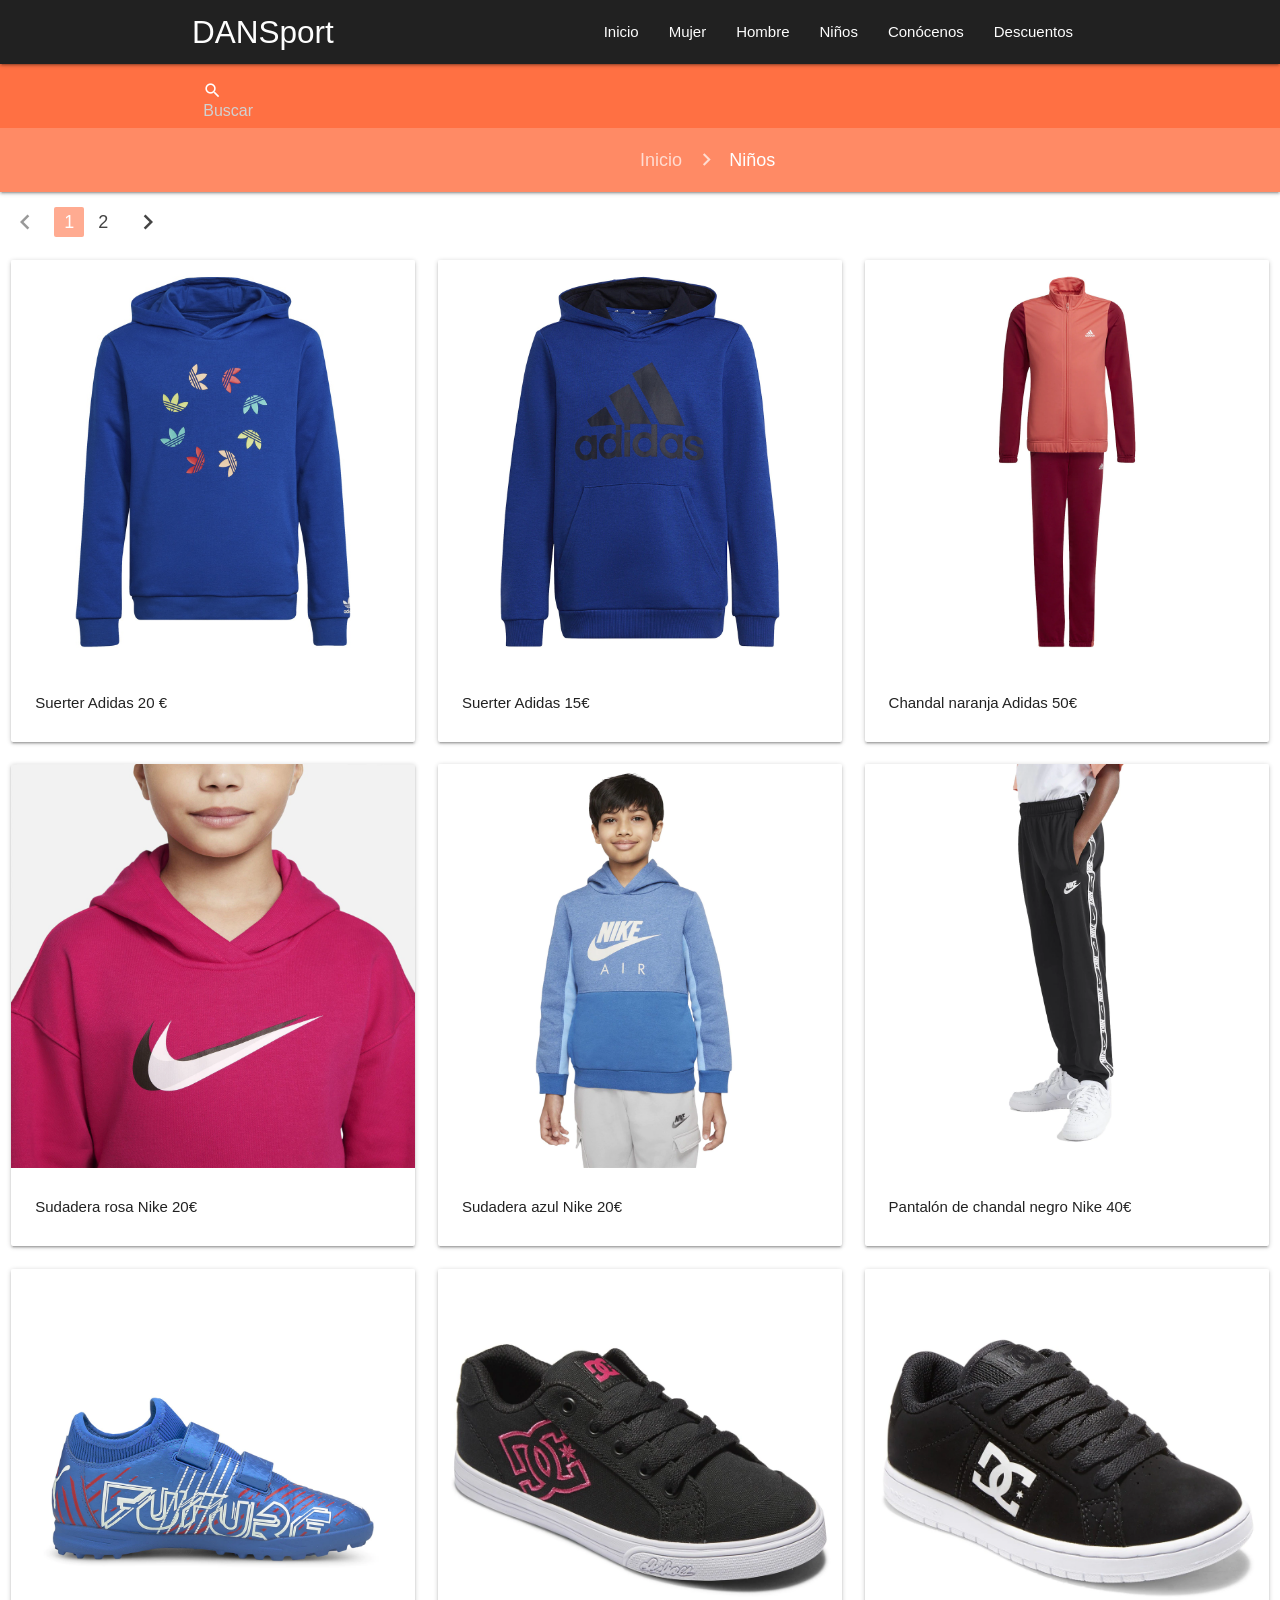
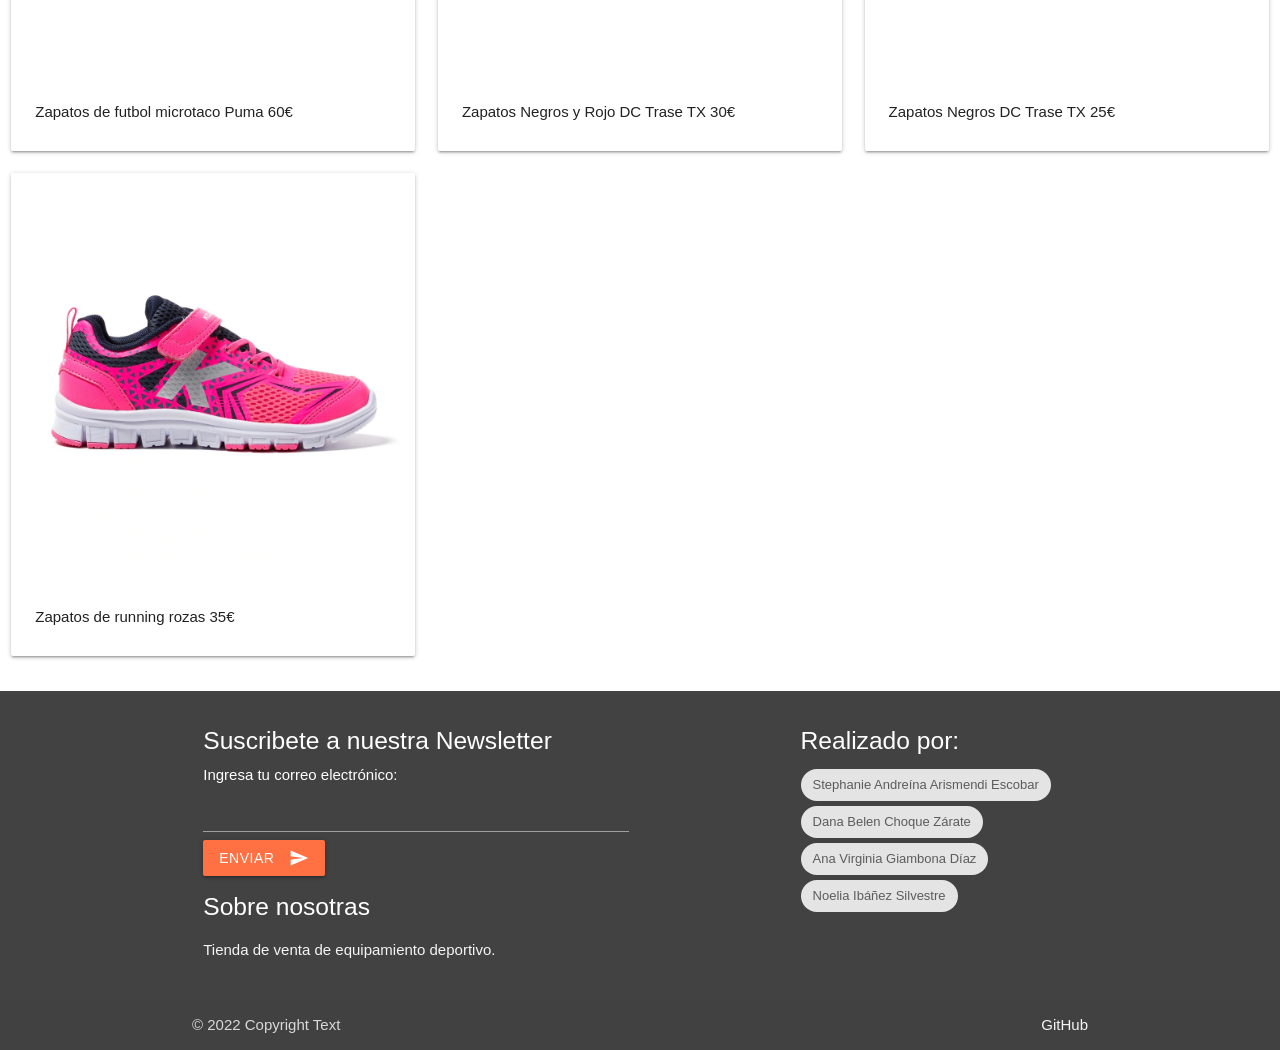
==== child.html @ 0dd9e733 "tabs" ====
<!DOCTYPE html>
<html lang="es">
<html>
<scroll-container>
  <center>
    <head id="cabecera">
      <title>Ni&ntildeos</title>
      <!-- CSS  -->
      <link media="screen" href="./css/materialize.css" type="text/css" rel="stylesheet">
      <link href="https://fonts.googleapis.com/icon?family=Material+Icons" rel="stylesheet">
      <link href="css/materialize.css" type="text/css" rel="stylesheet" media="screen,projection"/>
      <link href="css/style.css" type="text/css" rel="stylesheet" media="screen,projection"/>
    </head>
  </center>

  <body>
    <div class="navbar-fixed">
      <nav class="nav-wrapper 212121 grey darken-4" role="navigation">
        <div class="nav-wrapper container"><a id="logo-container" href="principal.html" class="brand-logo">DANSport</a>
          <ul class="right hide-on-med-and-down">
            <li><a href="principal.html">Inicio</a></li>
            <li> <a href="mujer.html"> Mujer </a> </li>
            <li> <a href="hombre.html"> Hombre </a> </li>
            <li> <a href="child.html"> Ni&ntildeos </a> </li>
            <li> <a href="contacto.html"> Conócenos </a> </li>
            <li> <a href="descuentos.html"> Descuentos </a> </li>
          </ul>
    
          <ul id="nav-mobile" class="sidenav">
            <li><a href="principal.html">Inicio</a></li>
            <li> <a href="mujer.html"> Mujer </a> </li>
            <li> <a href="hombre.html"> Hombre </a> </li>
            <li> <a href="child.html"> Ni&ntildeos </a> </li>
            <li><a href="contacto.html">Conócenos</a></li>
            <li><a href="descuentos.html">Descuentos</a></li>
          </ul>
          <a href="#" data-target="nav-mobile" class="sidenav-trigger"><i class="material-icons">menu</i></a>
        </div>
      </nav>
    </div>


    <nav>
      <div class="nav-wrapper deep-orange lighten-1">
        
        <div class="container section">
          <div class="row">
            <div class="input-field col s6">
              <input id="search" type="text" placeholder="Buscar" class="autocomplete">
              <label for="search"><i class="material-icons">search</i></label>
          </div>
        </div>
        
      </div>
    </nav>

    <nav>
      <div class="nav-wrapper deep-orange lighten-2">
        <div class="col s12 m4 l2">
          <a href="principal.html" class="breadcrumb">Inicio</a>
          <a href="#!" class="breadcrumb">Niños</a>
        </div>
      </div>
    </nav>

    <div>
      <ul class="pagination">
        <li class="disabled"><a href="#!"><i class="material-icons">chevron_left</i></a></li>
        <li class="active deep-orange lighten-3"><a href="#!">1</a></li>
        <li class="desactive"><a href="#!">2</a></li>
        <li class="waves-effect"><a href="#!"><i class="material-icons">chevron_right</i></a></li>
      </ul>
    </div>

      <div class="row">
        <div class="col s4">
          <div class="card">
            <div class="card-image">
              <img src="img/Ninos/Ropa/00119710807256____5__1200x1200.jpg">
            </div>
            <div class="card-content" tabindex="0">
              <p>Suerter Adidas 20 €</p>
            </div>
          </div>
        </div>

        <div class="col s4">
          <div class="card">
            <div class="card-image">
              <img src="img/Ninos/Ropa/00132418007996____1__1200x1200.webp">
            </div>
            <div class="card-content" tabindex="0">
              <p>Suerter Adidas 15€</p>
            </div>
          </div>
        </div>

        <div class="col s4">
          <div class="card">
            <div class="card-image">
              <img src="img/Ninos/Ropa/00132425306928____2__1200x1200.webp">
            </div>
            <div class="card-content" tabindex="0">
              <p>Chandal naranja Adidas 50€</p>
            </div>
          </div>
        </div>

        <div class="col s4">
          <div class="card">
            <div class="card-image">
              <img src="img/Ninos/Ropa/00199446821870____4__1200x1200.webp">
            </div>
            <div class="card-content" tabindex="0">
              <p>Sudadera rosa Nike 20€</p>
            </div>
          </div>
        </div>

        <div class="col s4">
          <div class="card">
            <div class="card-image">
              <img src="img/Ninos/Ropa/00199446821946____2__1200x1200.webp">
            </div>
            <div class="card-content" tabindex="0">
              <p>Sudadera azul Nike 20€</p>
            </div>
          </div>
        </div>

        <div class="col s4">
          <div class="card">
            <div class="card-image">
              <img src="img/Ninos/Ropa/00199446916126____4__1200x1200.webp">
            </div>
            <div class="card-content" tabindex="0">
              <p>Pantalón de chandal negro Nike 40€</p>
            </div>
          </div>
        </div>

        <div class="col s4">
          <div class="card">
            <div class="card-image">
              <img src="img/Ninos/Zapatos/00166969617662____8__1200x1200.webp">
            </div>
            <div class="card-content" tabindex="0">
              <p>Zapatos de futbol microtaco Puma 60€</p>
            </div>
          </div>
        </div>

        <div class="col s4">
          <div class="card">
            <div class="card-image">
              <img src="img/Ninos/Zapatos/361337600034401_WWW_1000x1000.webp">
            </div>
            <div class="card-content" tabindex="0">
              <p>Zapatos Negros y Rojo DC Trase TX 30€</p>
            </div>
          </div>
        </div>


        <div class="col s4">
          <div class="card">
            <div class="card-image">
              <img src="img/Ninos/Zapatos/361337601737301_WWW_1000x1000.webp">
            </div>
            <div class="card-content" tabindex="0">
              <p>Zapatos Negros DC Trase TX 25€</p>
            </div>
          </div>
        </div>

        <div class="col s4">
          <div class="card">
            <div class="card-image">
              <img src="img/Ninos/Zapatos/843382338470500_WWW_1000x1000.webp">
            </div>
            <div class="card-content" tabindex="0">
              <p>Zapatos de running rozas 35€</p>
            </div>
          </div>
        </div>

      </div>
    </div>

    <div class="box-wrapper">

      <footer class="page-footer grey darken-3">
        <div class="container">
          <div class="row">
            <div class="col l6 s12">
              <h5 class="white-text" tabindex="0">Suscribete a nuestra Newsletter</h5>
              <form>
                Ingresa tu correo electrónico: <input type="text" name="correoelectrónico">
                <button class="btn waves-effect deep-orange lighten-1" type="submit" name="action">Enviar
                  <i class="material-icons right">send</i>
                </button>
              </form>
              <h5 class="white-text" tabindex="0">Sobre nosotras</h5>

              <p class="grey-text text-lighten-4" tabindex="0">Tienda de venta de equipamiento deportivo.</p>
            </div>
            <div class="col l4 offset-l2 s12">
              <h5 class="white-text" tabindex="0">Realizado por:</h5>
              <ul>
                <li><a class="chip" tabindex="0">Stephanie Andreína Arismendi Escobar</a></li>
                <li><a class="chip" tabindex="0">Dana Belen Choque Zárate</a></li>
                <li><a class="chip" tabindex="0">Ana Virginia Giambona Díaz</a></li>
                <li><a class="chip" tabindex="0">Noelia Ibáñez Silvestre</a></li>
              </ul>
            </div>
          </div>
        </div>
        <div class="footer-copyright">
          <div class="container">
            © 2022 Copyright Text
            <a class="grey-text text-lighten-4 right" href="https://github.com/UYA-21-22/proyectoConvJunio" tabindex="-1">GitHub</a>
          </div>
        </div>
      </footer>
    </div>

    <!--  Scripts-->
    <script src="https://code.jquery.com/jquery-2.1.1.min.js"></script>
    <script src="js/materialize.js"></script>
    <script src="js/init.js"></script>
    <script src="js/autocomplete.js"></script>
  </body>
</scroll-container>
</html>
---- css/style.css ----
/* Custom Stylesheet */
/**
 * Use this file to override Materialize files so you can update
 * the core Materialize files in the future
 *
 * Made By MaterializeCSS.com
 */

nav ul a,
nav .brand-logo {
  color: rgb(253, 253, 253);
}

p {
  line-height: 2rem;
}

.sidenav-trigger {
  color: #ffffff;
}

.parallax-container {
  min-height: 380px;
  line-height: 0;
  height: auto;
  color: rgba(255,255,255,.9);
}
  .parallax-container .section {
    width: 100%;
  }

@media only screen and (max-width : 992px) {
  .parallax-container .section {
    position: absolute;
    top: 40%;
  }
  #index-banner .section {
    top: 10%;
  }
}

@media only screen and (max-width : 600px) {
  #index-banner .section {
    top: 0;
  }
}

.icon-block {
  padding: 0 15px;
}
.icon-block .material-icons {
  font-size: inherit;
}

footer.page-footer {
  margin: 0;
}


.subtitle {
  font-size: 30px;
  font-weight: 400;
}

.grid {
  display: grid;
  background-color: rgb(247, 232, 11);
  border: 10px solid rgba(214, 20, 20, 0);
  margin: 10px 0;
  text-align: center;
  line-height: 50px;
  font-size: 28px;
  color: rgb(0, 0, 0);
  padding: 50px;
}
.contenedor{
  position: relative;
  height: 100%;
  position: fixed;
  width: 100%;
  z-index: 1000;
}
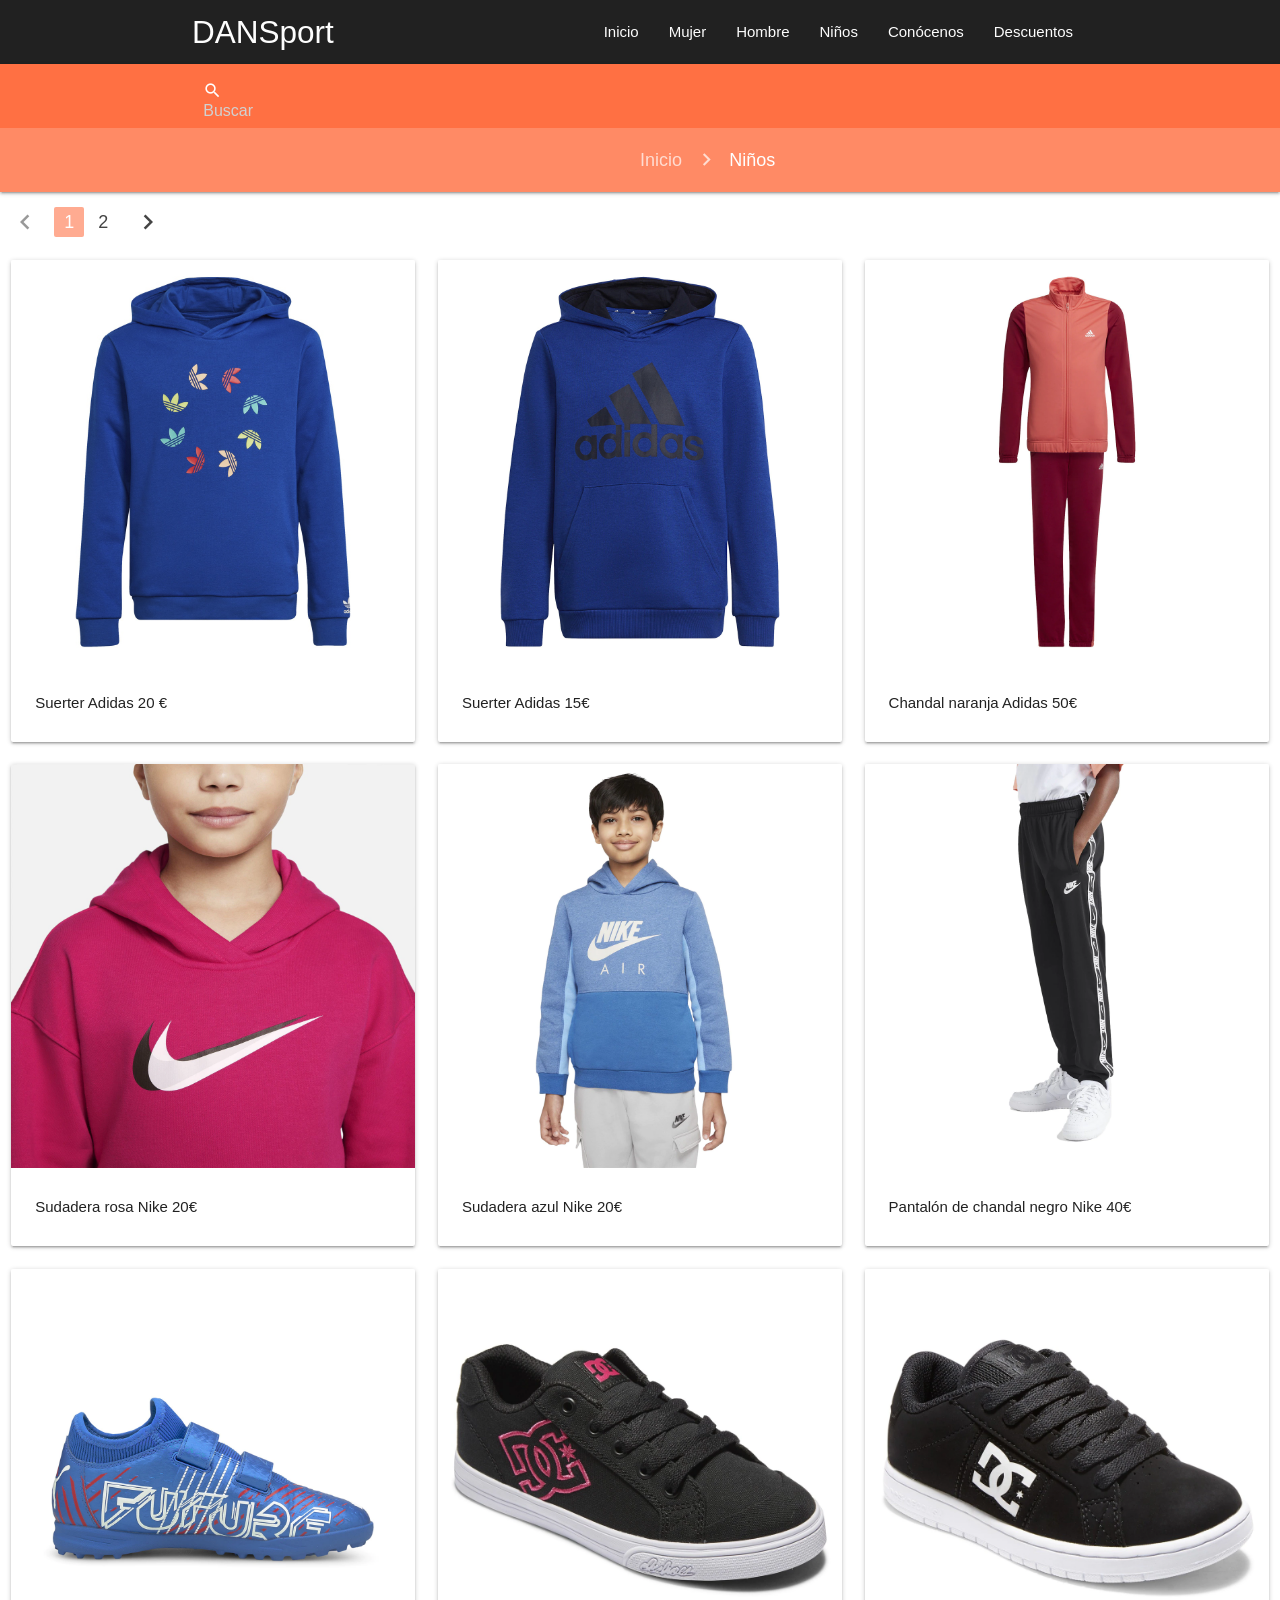
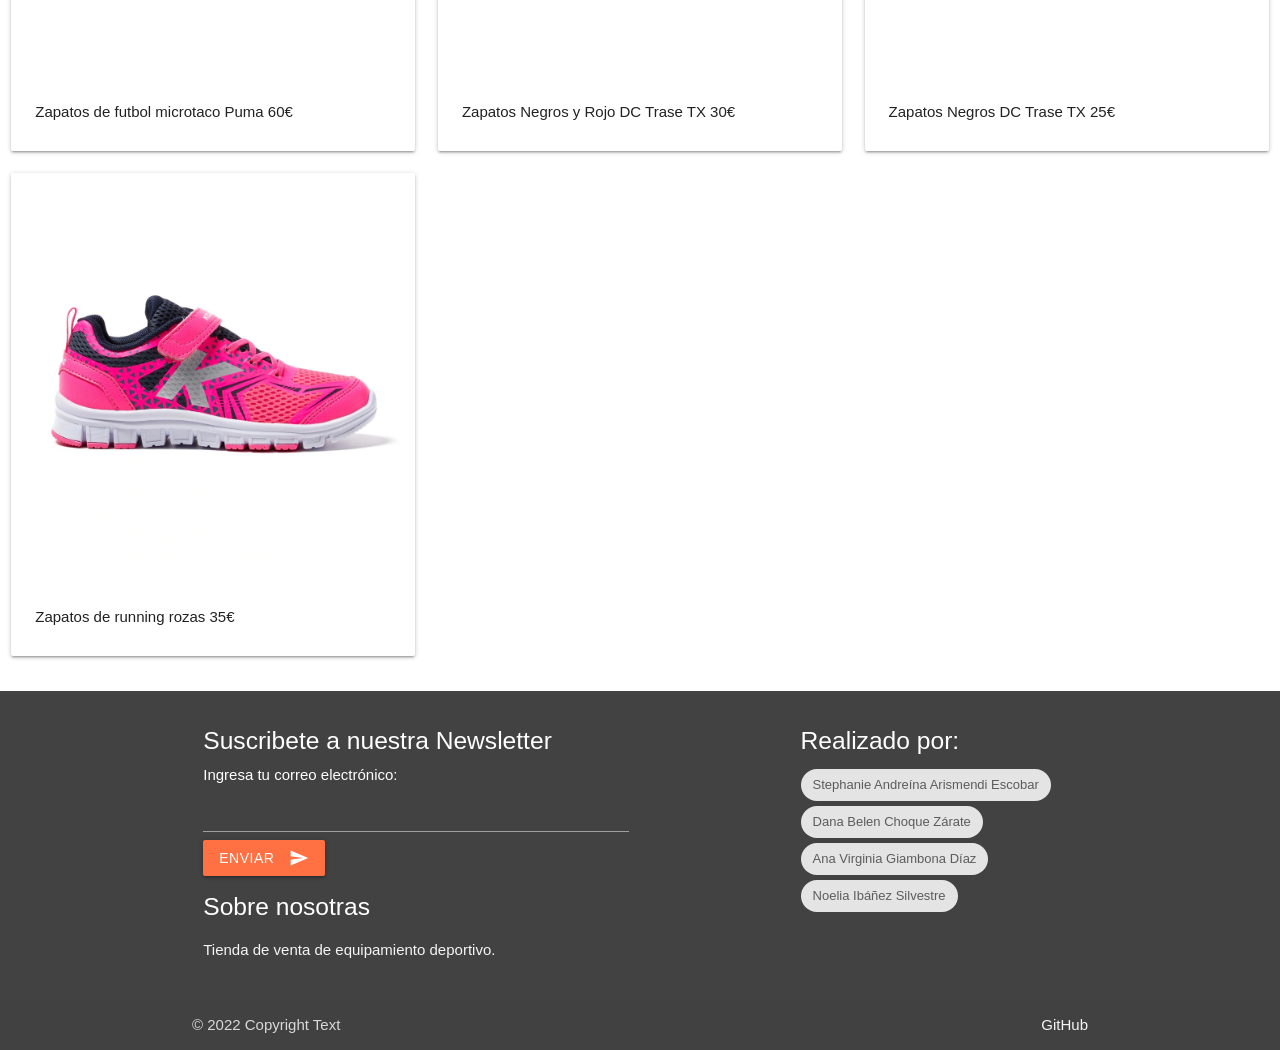
==== commit 1a5e1782: "actulizado" ====
--- a/child.html
+++ b/child.html
@@ -14,30 +14,29 @@
   </center>
 
   <body>
-    <div class="navbar-fixed">
-      <nav class="nav-wrapper 212121 grey darken-4" role="navigation">
-        <div class="nav-wrapper container"><a id="logo-container" href="principal.html" class="brand-logo">DANSport</a>
-          <ul class="right hide-on-med-and-down">
-            <li><a href="principal.html">Inicio</a></li>
-            <li> <a href="mujer.html"> Mujer </a> </li>
-            <li> <a href="hombre.html"> Hombre </a> </li>
-            <li> <a href="child.html"> Ni&ntildeos </a> </li>
-            <li> <a href="contacto.html"> Conócenos </a> </li>
-            <li> <a href="descuentos.html"> Descuentos </a> </li>
-          </ul>
-    
-          <ul id="nav-mobile" class="sidenav">
-            <li><a href="principal.html">Inicio</a></li>
-            <li> <a href="mujer.html"> Mujer </a> </li>
-            <li> <a href="hombre.html"> Hombre </a> </li>
-            <li> <a href="child.html"> Ni&ntildeos </a> </li>
-            <li><a href="contacto.html">Conócenos</a></li>
-            <li><a href="descuentos.html">Descuentos</a></li>
-          </ul>
-          <a href="#" data-target="nav-mobile" class="sidenav-trigger"><i class="material-icons">menu</i></a>
-        </div>
-      </nav>
-    </div>
+    <nav class="nav-wrapper grey darken-4" role="navigation">
+      <div class="nav-wrapper container"><a id="logo-container" href="index.html" class="brand-logo">DANSport</a>
+        <ul class="right hide-on-med-and-down">
+          <li><a href="index.html">Inicio</a></li>
+          <li> <a href="mujer.html"> Mujer </a> </li>
+          <li> <a href="hombre.html"> Hombre </a> </li>
+          <li> <a href="child.html"> Ni&ntildeos </a> </li>
+          <li> <a href="contacto.html"> Conócenos </a> </li>
+          <li> <a href="descuentos.html"> Descuentos </a> </li>
+        </ul>
+  
+        <ul id="nav-mobile" class="sidenav">
+          <li><a href="index.html">Inicio</a></li>
+          <li> <a href="mujer.html"> Mujer </a> </li>
+          <li> <a href="hombre.html"> Hombre </a> </li>
+          <li> <a href="child.html"> Ni&ntildeos </a> </li>
+          <li><a href="contacto.html">Conócenos</a></li>
+          <li><a href="descuentos.html">Descuentos</a></li>
+        </ul>
+        <a href="#" data-target="nav-mobile" class="sidenav-trigger"><i class="material-icons">menu</i></a>
+      </div>
+    </nav>
+
 
 
     <nav>
@@ -57,7 +56,7 @@
     <nav>
       <div class="nav-wrapper deep-orange lighten-2">
         <div class="col s12 m4 l2">
-          <a href="principal.html" class="breadcrumb">Inicio</a>
+          <a href="index.html" class="breadcrumb">Inicio</a>
           <a href="#!" class="breadcrumb">Niños</a>
         </div>
       </div>
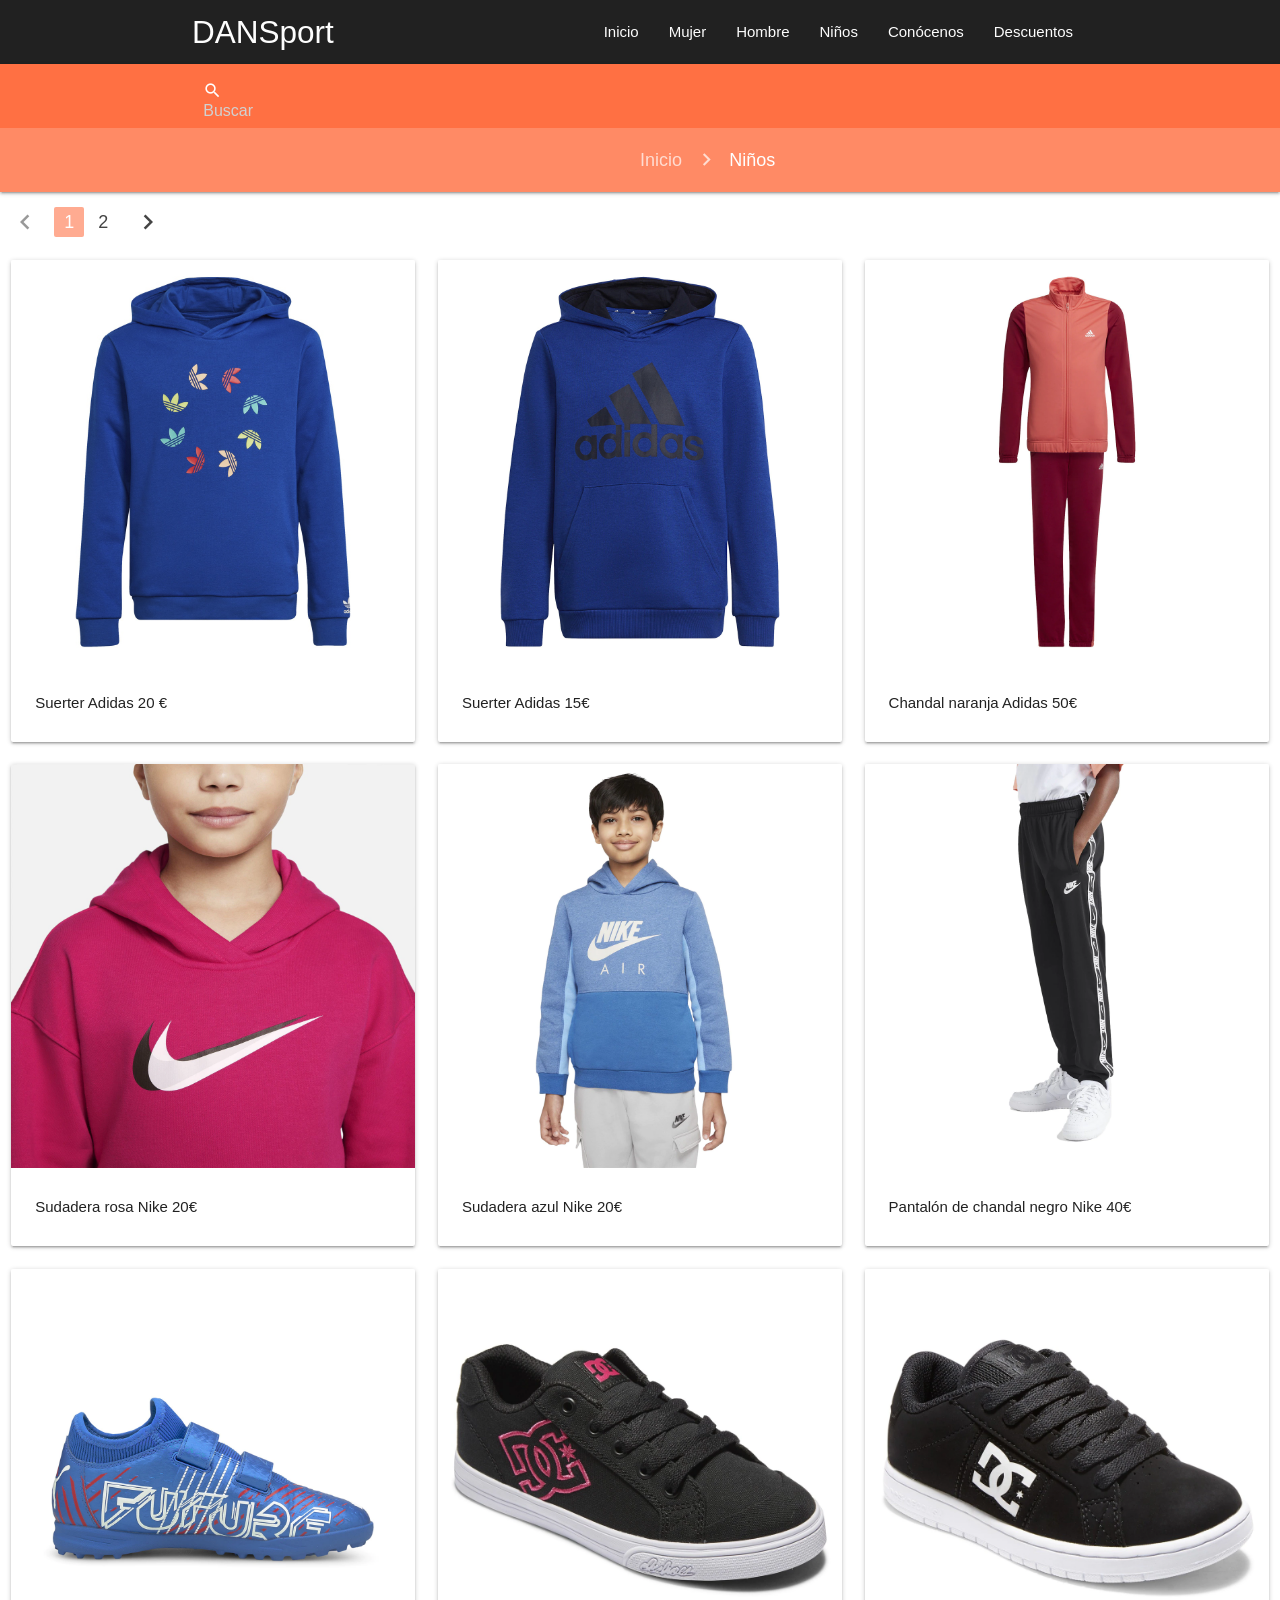
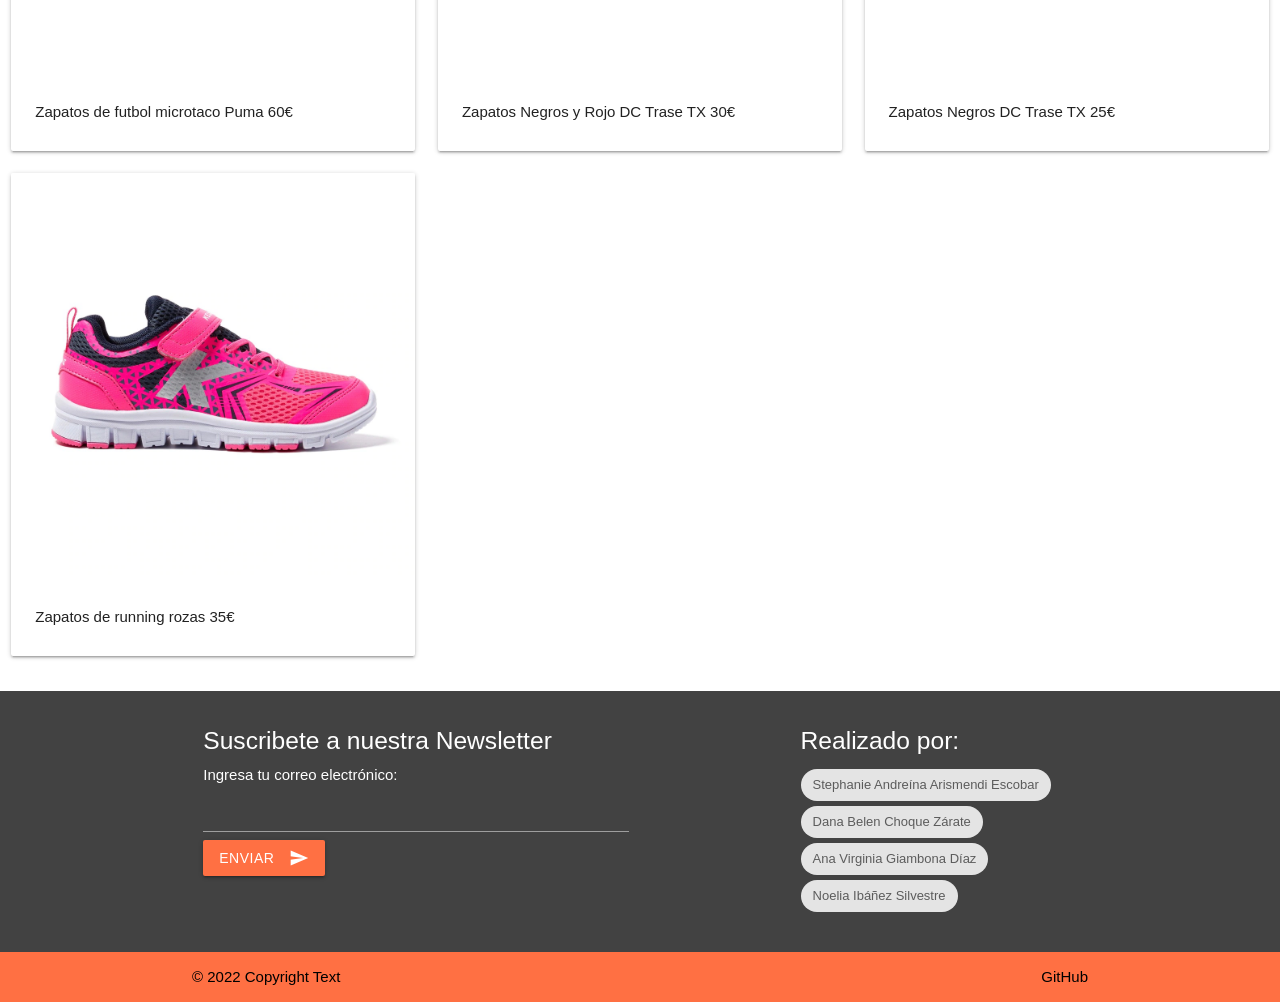
==== commit df89431d: "actulizado" ====
--- a/child.html
+++ b/child.html
@@ -186,22 +186,21 @@
       </div>
     </div>
 
+    <!--Pie de pagina-->
+
     <div class="box-wrapper">
-
-      <footer class="page-footer grey darken-3">
+      <footer class="page-footer grey darken-3" tabindex="0">
         <div class="container">
           <div class="row">
             <div class="col l6 s12">
-              <h5 class="white-text" tabindex="0">Suscribete a nuestra Newsletter</h5>
+              <h5 class="white-text">Suscribete a nuestra Newsletter</h5>
               <form>
                 Ingresa tu correo electrónico: <input type="text" name="correoelectrónico">
                 <button class="btn waves-effect deep-orange lighten-1" type="submit" name="action">Enviar
                   <i class="material-icons right">send</i>
                 </button>
               </form>
-              <h5 class="white-text" tabindex="0">Sobre nosotras</h5>
-
-              <p class="grey-text text-lighten-4" tabindex="0">Tienda de venta de equipamiento deportivo.</p>
+
             </div>
             <div class="col l4 offset-l2 s12">
               <h5 class="white-text" tabindex="0">Realizado por:</h5>
@@ -214,10 +213,10 @@
             </div>
           </div>
         </div>
-        <div class="footer-copyright">
+        <div class="footer-copyright deep-orange lighten-1 black-text">
           <div class="container">
             © 2022 Copyright Text
-            <a class="grey-text text-lighten-4 right" href="https://github.com/UYA-21-22/proyectoConvJunio" tabindex="-1">GitHub</a>
+            <a class="black-text right" href="https://github.com/UYA-21-22/proyectoConvJunio" tabindex="-1">GitHub</a>
           </div>
         </div>
       </footer>
